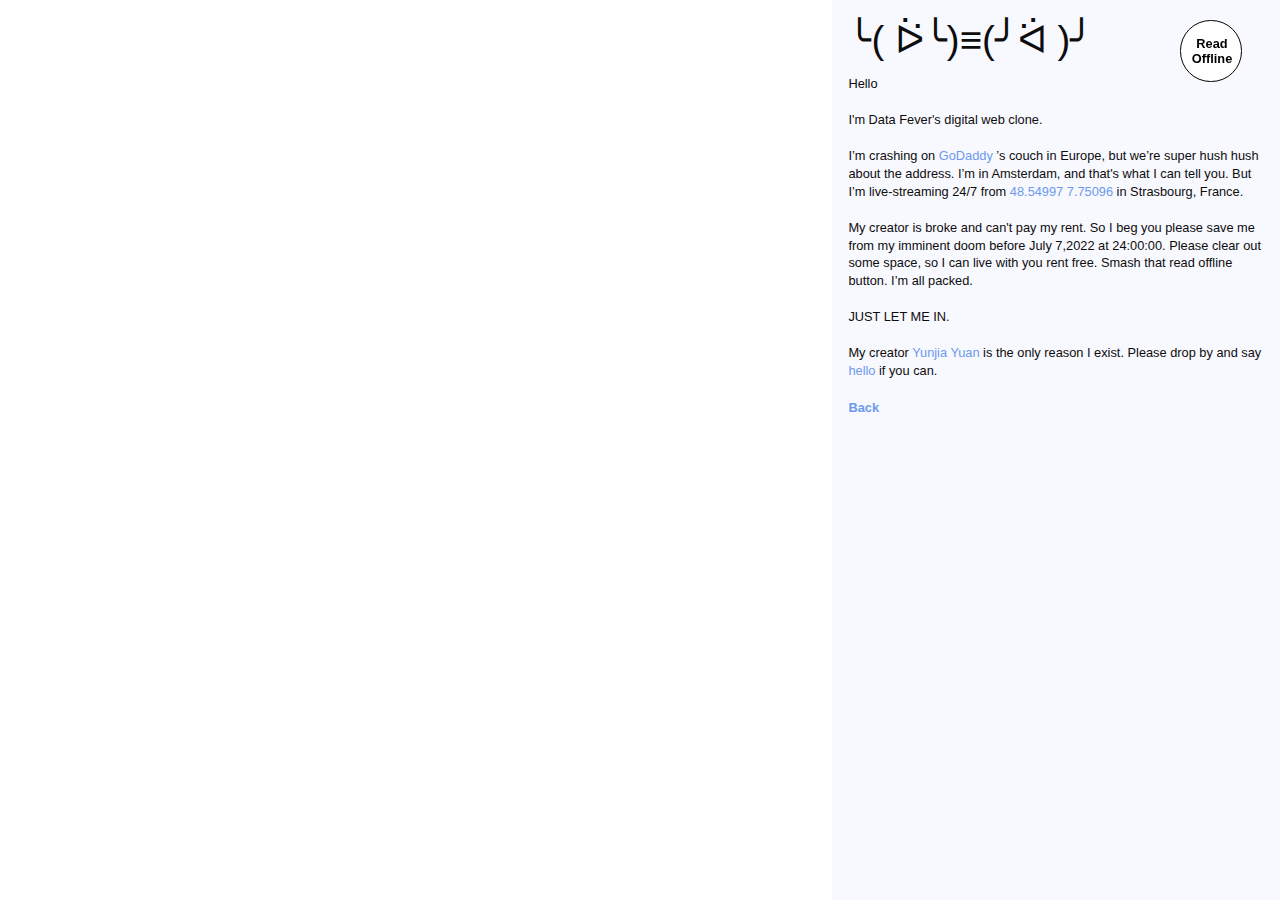
==== about.html @ 954abdfe "first commit" ====
<!DOCTYPE html>
<html>
  <head>
    <!-- Global site tag (gtag.js) - Google Analytics -->
    <script async src="https://www.googletagmanager.com/gtag/js?id=UA-192731671-2"></script>
    <script>
      window.dataLayer = window.dataLayer || [];
      function gtag(){dataLayer.push(arguments);}
      gtag('js', new Date());

      gtag('config', 'UA-192731671-2');
    </script>
      <title>data-fever.digital</title>
  <link rel="stylesheet" type="text/css" href="css/main.css">
  <script src="js/main.js"></script>
  <meta http-equiv="Content-Type" content="text/html; charset=UTF-8" />
  </head>
  <body>
<!--~~~~~~~~~~~~~~~~~~~~~~about me page background~~~~~~~~~~~~~~~~~~~~~~-->
<!--google map showing ip address geolocation-->
    <div class="googlemap-container">
      <iframe src="https://www.google.com/maps/embed?pb=!1m18!1m12!1m3!1d1760.0146116587669!2d7.749530216732058!3d48.549937180875645!2m3!1f0!2f0!3f0!3m2!1i1024!2i768!4f13.1!3m3!1m2!1s0x0%3A0x2496b914d4596be5!2zNDjCsDMyJzU5LjkiTiA3wrA0NScwMy41IkU!5e1!3m2!1sen!2sus!4v1650656655237!5m2!1sen!2sus"
    referrerpolicy="no-referrer-when-downgrade">
      </iframe>
    </div>

<!--~~~~~~~~~~~~~~~~~~~~~~fixed read offline & shut down announcement~~~~~~~~~~~~~~~~~~~~~~-->
<!--read offline text clickable-->
    <div id="offlineText" class="astext2">
      <a style="text-decoration: none; cursor: copy;" href="dataFeverpdf.html">
        <h3>Read Offline</h3>
      </a>
    </div>
<!--read offline circle-->
    <div id="offlineButton">
    </div>
<!--countdown text-->
    <div id="shutDown">
      <h3 id="mainCountDown"></h3>
    </div>

<!--~~~~~~~~~~~~~~~~~~~~~~about me content page~~~~~~~~~~~~~~~~~~~~~~-->
    <div id="aboutMeContent">
      <div id="aboutMeText">
        <h2>╰( ᐖ╰)≡(╯ᐛ )╯
        </h2>
        <br>
        <p>Hello<br>
          <br>
          I'm Data Fever's digital web clone.<br>
          <br>
          I’m crashing on <a style="text-decoration: none; color:cornflowerblue"
          href="https://www.godaddy.com/">GoDaddy</a>
          ’s couch in Europe, but we’re super hush hush about
          the address. I’m in Amsterdam, and that's what I can tell you. But I’m live-streaming 24/7
          from <a style="text-decoration: none; color:cornflowerblue" href="https://goo.gl/maps/bN3nBTdudjjocxE89">
            48.54997 7.75096</a> in Strasbourg, France.<br>
          <br>
          My creator is broke and can't pay my rent. So I beg you please save me from
          my imminent doom before July 7,2022 at 24:00:00. Please clear out some space,
          so I can live with you rent free. Smash that read offline button.
          I’m all packed. <br>
          <br>
          JUST LET ME IN.<br>
          <br>
          My creator <a style="text-decoration: none; color:cornflowerblue" href="https://yunjia-yuan.com">Yunjia Yuan</a>
          is the only reason I exist. Please drop by and say <a style="text-decoration: none; color:cornflowerblue" href="mailto: yunjiayuan.design@gmail.com">hello</a> if you can.<br>
        </p>
        <br>
        <a href="dataFever.html" id="backATag">Back</a>
      </div>
    </div>

<!--end of content page-->
  </body>
</html>
---- css/main.css ----
/*good practice*/
html, body, div, span, applet, object, iframe, h1,
h2, h3, h4, h5, h6, p, blockquote, pre, a, abbr,
acronym, address, big, cite, code, del, dfn, em,
font, ins, kbd, q, s, samp, small, strike,
sub, var, dl, dd, dt, ul, ol, li, fieldset, form,
table, caption, tbody, tfoot, thead, tr, th, td,
header, section, footer, article,
details { padding: 0; margin: 0; border: 0; outline: 0; 
font-family: inherit; font-style: inherit; font-size: 100%;
font-weight: inherit; vertical-align: baseline; }
/*~~~~~~~~~~image blending~~~~~~~~~~*/
.greenOverlay{
  background-color: darkgreen	;
  opacity: 0.7;
}
.greenOverlay img {
  mix-blend-mode: screen;
}

/*mobile*/
#landingOfflineMobile{
  display: flex;
  justify-content: center;
  padding:5%;
  width:100%;
  position: absolute;
  top: 50%;
  right:0%;
  -ms-transform: translateY(-50%);
  transform: translateY(-50%);
  box-sizing: border-box;
  text-align: center;
  cursor: copy;
  z-index:5;
}
#finalBookModelMobile{
  display: flex;
  justify-content: center;
  width:100%;
  top:0%;
  left:0%;
  position: fixed;
  box-sizing: border-box;
  z-index: 1;
  opacity:1;
}
/*--------font styles--------*/
/*big shape type
 or sometimes dramatic quotation*/
h1{
  font-family: Helvetica, sans-serif;
  font-size:16.85vw;
  font-weight: 900;
  color:olive;
  line-height: 1;
  font-kerning: normal;
}
/*nav & section title*/
h2 {
  font-family: Helvetica, sans-serif;
  font-weight: 500;
  font-size:3vw;
  font-kerning: normal;
  font-stretch: extra-condensed;
  line-height: 0.9;
}
/*readoffline & countdown & sub section title*/
h3{
  font-family: Helvetica, sans-serif;
  font-weight: 760;
  color:black;
  font-size:1vw;
  font-kerning: normal;
}
/*quotation*/
h4{
  font-family: Helvetica, sans-serif;
  font-weight: 100;
  color:black;
  font-size:1.8vw;
  font-kerning: normal;
  font-style: italic;
  font-stretch: condensed;
  line-height:1.2;
}
/*citation*/
h5{
  font-family: Helvetica, sans-serif;
  border-right-style: solid;
  font-weight: 100;
  color:lightslategrey;
  font-size:0.8vw;
  font-kerning: normal;
  line-height: 1;
}
/*bodytext*/
p {
  font-family: Helvetica, sans-serif;
  font-weight: 300;
  font-size:1vw;
  font-kerning: normal;
  line-height: 1.4;
}
.citationATag{
  color:lightslategrey;
  text-decoration: none;
  cursor:alias;
  font-style: italic;
}
/*~~~~~~~~~~floating stickys styles~~~~~~~~~~*/
/*--sticky offline & countdown make into button--*/
.astext2 {
    background:none;
    border:none;
    margin:0;
    padding:0;
    cursor: pointer;
}
/*--sticky offline & countdown div styles--*/
#offlineText{
  padding: 4px;
  text-align: center;
  width: 4vw;
  position: fixed;
  top:2.5vw;
  right:3%;
  z-index: 6;
  cursor: copy;
  /*rotation animation*/
  animation: offlineMove 20s infinite;
  animation-direction: alternate;
  animation-timing-function: linear;
}
@keyframes offlineMove {
  100%{transform: rotate(360deg);}
}
#offlineButton{
  border-width: 1px;
  border-style: solid;
  border-radius: 50%;
  background-color: white;
  padding: 4px;
  text-align: center;
  width: 4vw;
  height:4vw;
  position: fixed;
  top:1.6vw;
  right:3%;
  z-index: 5;
}
#shutDown{
  padding: 4px;
  width: 8vw;
  height:6.8vh;
  position: fixed;
  text-align: right;
  bottom:1.6vw;
  right:3%;
  z-index: 5;
}
/*~~~~~~~~~~about me page div styles~~~~~~~~~~*/
#aboutMeContent{
  background-color: ghostwhite;
  padding: 10px;
  text-align: left;
  width: 35%;
  height:100vh;
  position: relative;
  left:65%;
  float:left;
  box-sizing: border-box;
  z-index: 3;
  opacity: 0.95;
}
#aboutMeText{
  border-style: solid;
  padding: 1.5%;
  margin-top:1.5%;
  margin-bottom:1.5%;
  text-align: left;
  width: 100%;
  height:100%;
  position: relative;
  top:0;
  left:0;
  float:left;
  box-sizing: border-box;
  z-index: 3;
}
#googlemap-container{
  border:none;
  margin:0;
  padding:0;
  width: 100vw;
  height:100vh;
  position: fixed;
  left:0;
  top:0;
  float:left;
  overflow:hidden;
  box-sizing: border-box;
  z-index: 1;
}
.googlemap-container iframe {
   border: 0;
   height: 100%;
   left: 0;
   position: absolute;
   top: 0;
   width: 100%;
}
#backATag{
  font-family: Helvetica, sans-serif;
  color:cornflowerblue;
  font-size:1vw;
  font-weight: 760;
  text-decoration: none;
  cursor:alias;
}
/*~~~~~~~~~~landing page div styles~~~~~~~~~~*/
#finalBookModel{
  display: flex;
  justify-content: center;
  width:100%;
  top:0%;
  left:0%;
  position: fixed;
  box-sizing: border-box;
  z-index: 2;
}
#landingOnline {
  width:50%;
  position: absolute;
  top: 50%;
  -ms-transform: translateY(-50%);
  transform: translateY(-50%);
  box-sizing: border-box;
  text-align: center;
  z-index:3;
}
#landingOffline {
  display: flex;
  justify-content: center;
  width:50%;
  position: absolute;
  top: 50%;
  right:0%;
  -ms-transform: translateY(-50%);
  transform: translateY(-50%);
  box-sizing: border-box;
  text-align: center;
  cursor: copy;
  z-index:3;
}
#landingOnlineLink{
  font-family: Helvetica, sans-serif;
  color:black;
  font-size:3vw;
  text-decoration: none;
}
#landingCountDown {
  width:100%;
  position: absolute;
  top: 20%;
  -ms-transform: translateY(-25%);
  transform: translateY(-25%);
  box-sizing: border-box;
  overflow: hidden;
  text-align: justify;
  z-index:1;
}
/*~~~~~~~~~~main page div styles~~~~~~~~~~*/
/*---main page navigation div text make nav into button--*/
.astext {
    background:none;
    border:none;
    margin:0;
    padding:0;
    cursor: pointer;
}
.astext:hover {background: ghostwhite;  opacity: 0.78;}
/*--main page navigation div styles--*/
#nav1 {
  border-width: 1px;
  border-right-style: solid;
  color: black;
  padding-left:1.4%;
  text-align: center;
  writing-mode: vertical-lr;
  text-orientation: mixed;
  position:fixed;
  top:0px;
  left:0px;
  width: 4%;
  height: 100vh;
  box-sizing: border-box;
  float:left;
  overflow: hidden;
  cursor:context-menu;
  z-index: 2;
}
#nav2 {
  border-width: 1px;
  border-color: black;
  border-right-style: solid;
  padding-left:1.4%;
  text-align: center;
  writing-mode: vertical-lr;
  text-orientation: mixed;
  position:fixed;
  top:0px;
  left:4%;
  width: 4%;
  height: 100vh;
  box-sizing: border-box;
  float:left;
  overflow: hidden;
  cursor:context-menu;
  z-index: 2;
}
#nav3 {
  border-width: 1px;
  border-color: black;
  border-right-style: solid;
  padding-left:1.4%;
  text-align: center;
  writing-mode: vertical-lr;
  text-orientation: mixed;
  position:fixed;
  top:0px;
  left:8%;
  width: 4%;
  height: 100vh;
  box-sizing: border-box;
  float:left;
  overflow: hidden;
  cursor:context-menu;
  z-index: 2;
}
#me {
  border-width: 1px;
  border-color: black;
  border-right-style: solid;
  padding-left:1.4%;
  text-align: center;
  writing-mode: vertical-lr;
  text-orientation: mixed;
  position:fixed;
  top:0px;
  left:12%;
  box-sizing: border-box;
  width: 4%;
  height: 100%;
  float:left;
  overflow: hidden;
  cursor: help;
  z-index: 2;
}
/*--film background div styles--*/
#backgroundFilm {
  padding: 0;
  text-align: left;
  width: 84%;
  height:100vh;
  position: fixed;
  top:0;
  left:16%;
  float:left;
  box-sizing: border-box;
  z-index: 1;
}
#backgroundFilmIce {
  padding: 0;
  text-align: left;
  height:100vh;
  position: fixed;
  top:0;
  right:50%;
  float:left;
  box-sizing: border-box;
  z-index: 1;
}
#backgroundFilmIncense {
  padding: 0;
  text-align: left;
  height:100vh;
  position: fixed;
  top:0;
  left:50%;
  float:left;
  box-sizing: border-box;
  z-index: 1;
}
/*--content div styles--*/
/*toggle div main border*/
#content1 {
  display: none;
  background-color: ghostwhite;
  padding: 10px;
  text-align: left;
  width: 25%;
  position: fixed;
  left:19%;
  top:1.6vw;
  bottom:1.6vw;
  float:left;
  box-sizing: border-box;
  z-index: 3;
  overflow-x: hidden;
  overflow-y:scroll;
  opacity: 0.78;
}
#content2 {
  display: none;
  background-color: ghostwhite;
  padding: 10px;
  text-align: left;
  width: 25%;
  position: fixed;
  left:45.5%;
  top:1.6vw;
  bottom:1.6vw;
  float:left;
  box-sizing: border-box;
  z-index: 3;
  overflow-x: hidden;
  overflow-y:scroll;
  opacity: 0.78;
}
#content3 {
  display: none;
  background-color: ghostwhite;
  padding: 10px;
  text-align:left;
  width: 25%;
  position: fixed;
  right:3%;
  top:1.6vw;
  bottom:1.6vw;
  float:left;
  box-sizing: border-box;
  z-index: 3;
  overflow-x: hidden;
  overflow-y:scroll;
  opacity: 0.78;
}
/*main text*/
/* ^^^ 1 ^^^ research essay text*/
.contentQuotation{
  padding: 1.5%;
  margin-bottom:3rem;
  text-align: left;
  width: 100%;
  position: relative;
  left:0;
  top:0;
  float:left;
  box-sizing: border-box;
  z-index: 3;
}
.contentBodyText{
  padding: 1.5%;
  margin-bottom:3rem;
  text-align: left;
  width: 100%;
  position: relative;
  left:0;
  top:0;
  float:left;
  box-sizing: border-box;
  z-index: 5;
}
.contentSideSticky{
  padding: 1.5%;
  margin-bottom:3rem;
  text-align: left;
  width: 100%;
  position: relative;
  left:0;
  top:0;
  float:left;
  box-sizing: border-box;
  z-index: 3;
}
.contentCenterSticky{
  padding: 1.5%;
  margin-bottom:3rem;
  text-align: left;
  width: 100%;
  position: relative;
  left:0;
  top:0;
  float:left;
  box-sizing: border-box;
  z-index: 3;
}
.contentCenterOnImage{
  padding: 1.5%;
  margin-bottom:3rem;
  text-align: left;
  width: 100%;
  position: relative;
  left:0;
  top:0;
  float:left;
  box-sizing: border-box;
  z-index: 3;
}
.contentOnlyImage{
  padding: 1.5%;
  margin-bottom:3rem;
  text-align: left;
  width: 100%;
  position: relative;
  left:0;
  top:0;
  float:left;
  box-sizing: border-box;
  z-index: 3;
}
.content-side-image{
  display:block;
  text-align: left;
  width: 10vw;
  position: relative;
  left:0;
  top:0;
  float:left;
  box-sizing: border-box;
  z-index: 3;
}
.content-side-image img{
  max-width:10vw;
}
.content-center-image{
  display:block;
  text-align: left;
  width: 10vw;
  position: relative;
  left:0;
  top:0;
  float:left;
  box-sizing: border-box;
  z-index: 3;
}
.content-center-image img{
  max-width:22vw;
}
.citation{
  padding:1.5%;
  text-align: left;
  width: 100%;
  position: relative;
  left:0;
  top:0;
  float:left;
  box-sizing: border-box;
  z-index: 5;
}
/*---------------------------------------scrolly telly---------------------------------------*/
/*side by side*/
#ssbs {
  display: flex;
  flex-direction: column;
}
@media screen and (min-width: 40rem) {
  #ssbs {
    flex-direction: row;
  }
}
#ssbs > * {
  flex: 1;
}

#asbs {
  padding: 0 1rem;
}

@media screen and (min-width: 50rem) {
  #asbs p {
    margin: 0;
  }
}
@media screen and (min-width: 50rem) {
  #asbs p:not(:last-of-type) {
    min-height: 75vh;
  }
}

#fsbs {
  align-items: center;
  align-self: flex-start;
  display: flex;
  margin: 0;
  width: 100%;
  justify-content: center;
  bottom: 3rem;
  top:3rem;
}
@media screen and (min-width: 50rem) {
  #fsbs {
    position: sticky;
  }
}
/*overlay*/
#sfwo{
  margin: 0;
  padding: 0;
}

#ffwo {
  padding:0;
  margin: 0 auto;
  max-width: 40rem;
  z-index:-1;
}
#afwo p {
  min-height: 50vh;
  margin: 0;
}
#afwo p:not(:last-of-type) {
  margin: 0 0 0;
}

#ffwo {
  align-items: center;
  align-self: flex-start;
  display: flex;
  height: 94vh;
  width:100vw;
  left:0;
  margin: 0;
  width: 100%;
  justify-content: center;
  top: 0;
  z-index: 1;
}
@media screen and (min-width: 35rem) {
  #ffwo {
    position: sticky;
  }
}
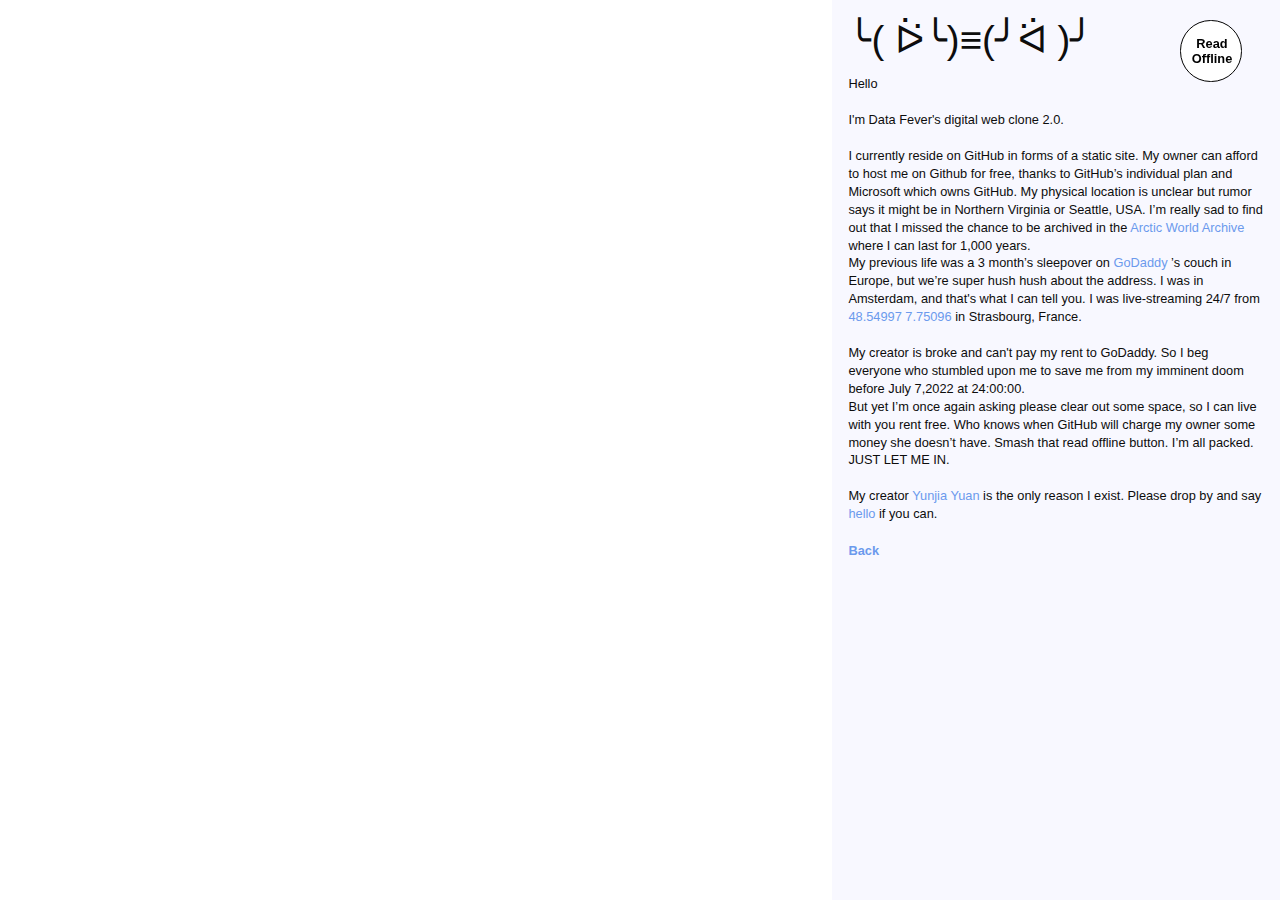
==== commit 51a1fd0b: "about page location google map update" ====
--- a/about.html
+++ b/about.html
@@ -19,9 +19,9 @@
 <!--~~~~~~~~~~~~~~~~~~~~~~about me page background~~~~~~~~~~~~~~~~~~~~~~-->
 <!--google map showing ip address geolocation-->
     <div class="googlemap-container">
-      <iframe src="https://www.google.com/maps/embed?pb=!1m18!1m12!1m3!1d1760.0146116587669!2d7.749530216732058!3d48.549937180875645!2m3!1f0!2f0!3f0!3m2!1i1024!2i768!4f13.1!3m3!1m2!1s0x0%3A0x2496b914d4596be5!2zNDjCsDMyJzU5LjkiTiA3wrA0NScwMy41IkU!5e1!3m2!1sen!2sus!4v1650656655237!5m2!1sen!2sus"
-    referrerpolicy="no-referrer-when-downgrade">
-      </iframe>
+      <iframe src="https://www.google.com/maps/embed?pb=!1m18!1m12!1m3!1d2879.219903502064!2d-64.7918406989403!3d43.80979787901379!2m3!1f0!2f0!3f0!3m2!1i1024!2i768!4f13.1!3m3!1m2!1s0x4b56daae1c97fc2b%3A0x897657d8c6d1589!2sLittle%20Hope%20Island!5e0!3m2!1sen!2sus!4v1657142517067!5m2!1sen!2sus"
+      referrerpolicy="no-referrer-when-downgrade">
+    </iframe>
     </div>
 
 <!--~~~~~~~~~~~~~~~~~~~~~~fixed read offline & shut down announcement~~~~~~~~~~~~~~~~~~~~~~-->
@@ -47,19 +47,33 @@
         <br>
         <p>Hello<br>
           <br>
-          I'm Data Fever's digital web clone.<br>
+          I'm Data Fever's digital web clone 2.0.<br>
           <br>
-          I’m crashing on <a style="text-decoration: none; color:cornflowerblue"
+          I currently reside on GitHub in forms of a static site.
+          My owner can afford to host me on Github for free, thanks
+          to GitHub’s individual plan and Microsoft which owns GitHub.
+          My physical location is unclear but rumor says it might be
+          in Northern Virginia or Seattle, USA. I’m really sad to find
+          out that I missed the chance to be archived in the <a style="text-decoration: none; color:cornflowerblue"
+          href="https://archiveprogram.github.com/arctic-vault/ +">Arctic World
+          Archive</a> where I can last for 1,000 years.
+          <br>
+          My previous life was a 3 month’s sleepover on <a style="text-decoration: none; color:cornflowerblue"
           href="https://www.godaddy.com/">GoDaddy</a>
           ’s couch in Europe, but we’re super hush hush about
-          the address. I’m in Amsterdam, and that's what I can tell you. But I’m live-streaming 24/7
+          the address. I was in Amsterdam, and that's what I can tell you. I was live-streaming 24/7
           from <a style="text-decoration: none; color:cornflowerblue" href="https://goo.gl/maps/bN3nBTdudjjocxE89">
             48.54997 7.75096</a> in Strasbourg, France.<br>
           <br>
-          My creator is broke and can't pay my rent. So I beg you please save me from
-          my imminent doom before July 7,2022 at 24:00:00. Please clear out some space,
-          so I can live with you rent free. Smash that read offline button.
-          I’m all packed. <br>
+          My creator is broke and can't pay my rent to GoDaddy.
+          So I beg everyone who stumbled upon me to save me from my
+          imminent doom before July 7,2022 at 24:00:00.
+          <br>
+          But yet I’m once again asking please clear out some space,
+          so I can live with you rent free. Who knows when GitHub will
+          charge my owner some money she doesn’t have. Smash that read offline button.
+          I’m all packed.
           <br>
           JUST LET ME IN.<br>
           <br>
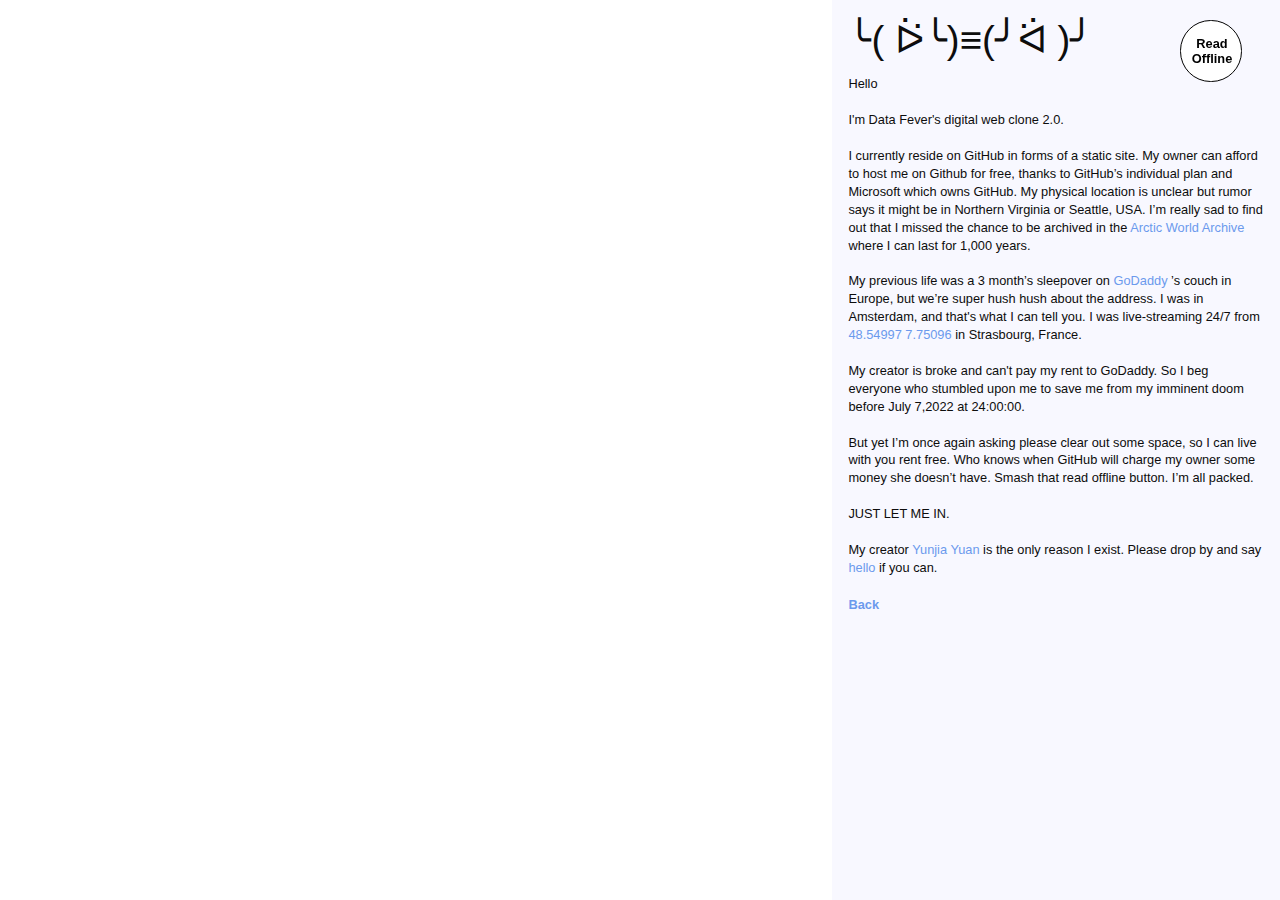
==== commit 6f9a1169: "about page paragraph layout update" ====
--- a/about.html
+++ b/about.html
@@ -57,7 +57,7 @@
           out that I missed the chance to be archived in the <a style="text-decoration: none; color:cornflowerblue"
           href="https://archiveprogram.github.com/arctic-vault/  ">Arctic World
-          Archive</a> where I can last for 1,000 years.
+          Archive</a> where I can last for 1,000 years.<br>
           <br>
           My previous life was a 3 month’s sleepover on <a style="text-decoration: none; color:cornflowerblue"
           href="https://www.godaddy.com/">GoDaddy</a>
@@ -68,12 +68,12 @@
           <br>
           My creator is broke and can't pay my rent to GoDaddy.
           So I beg everyone who stumbled upon me to save me from my
-          imminent doom before July 7,2022 at 24:00:00.
+          imminent doom before July 7,2022 at 24:00:00.<br>
           <br>
           But yet I’m once again asking please clear out some space,
           so I can live with you rent free. Who knows when GitHub will
           charge my owner some money she doesn’t have. Smash that read offline button.
-          I’m all packed.
+          I’m all packed.<br>
           <br>
           JUST LET ME IN.<br>
           <br>
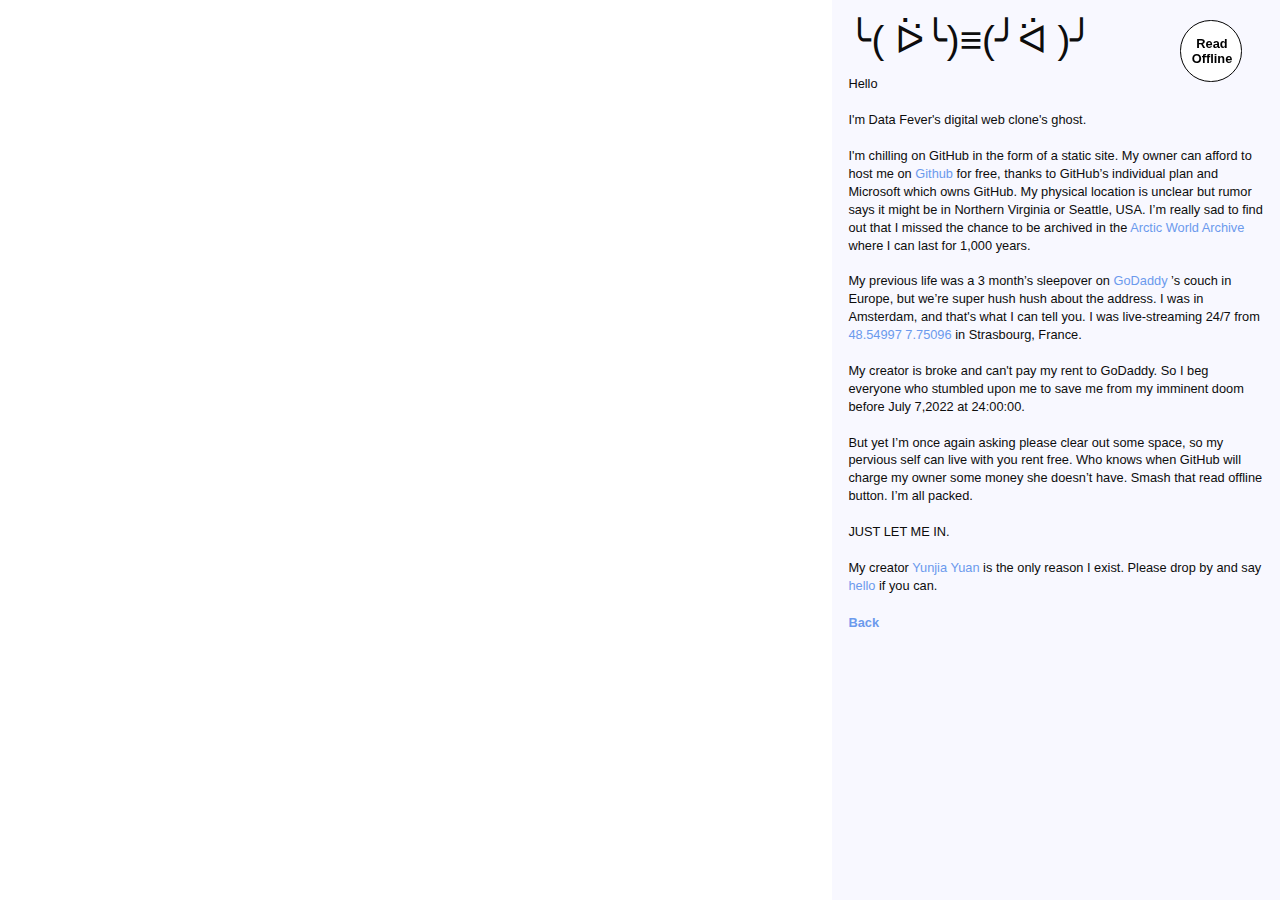
==== commit 97a9cd8d: "about page update with github link" ====
--- a/about.html
+++ b/about.html
@@ -47,10 +47,12 @@
         <br>
         <p>Hello<br>
           <br>
-          I'm Data Fever's digital web clone 2.0.<br>
+          I'm Data Fever's digital web clone's ghost.<br>
           <br>
-          I currently reside on GitHub in forms of a static site.
-          My owner can afford to host me on Github for free, thanks
+          I'm chilling on GitHub in the form of a static site.
+          My owner can afford to host me on <a style="text-decoration: none; color:cornflowerblue"
+          href="https://github.com/YunjiaHelenYuan/datafever.github.io +">Github</a> for free, thanks
           to GitHub’s individual plan and Microsoft which owns GitHub.
           My physical location is unclear but rumor says it might be
           in Northern Virginia or Seattle, USA. I’m really sad to find
@@ -71,7 +73,7 @@
           imminent doom before July 7,2022 at 24:00:00.<br>
           <br>
           But yet I’m once again asking please clear out some space,
-          so I can live with you rent free. Who knows when GitHub will
+          so my pervious self can live with you rent free. Who knows when GitHub will
           charge my owner some money she doesn’t have. Smash that read offline button.
           I’m all packed.<br>
           <br>
